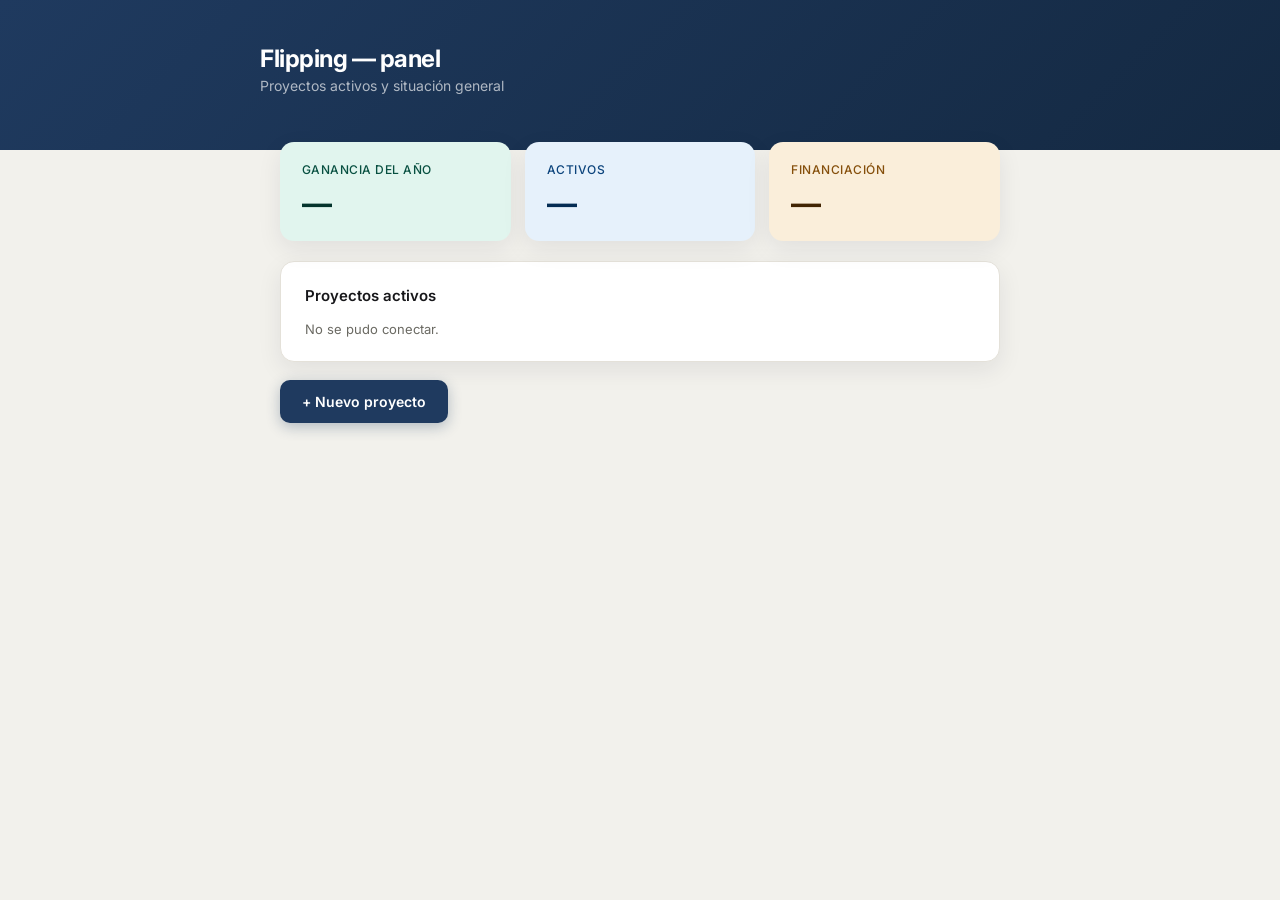
==== index.html @ bb101da8 "Add files via upload" ====
<!DOCTYPE html>
<html lang="es">
<head>
<meta charset="UTF-8">
<meta name="viewport" content="width=device-width, initial-scale=1.0">
<title>Flipping — panel</title>
<link rel="stylesheet" href="https://fonts.googleapis.com/css2?family=Inter:wght@400;500;600;700&display=swap">
<link rel="stylesheet" href="style.css">
</head>
<body>

<div class="hero">
  <div class="hero-inner">
    <h1>Flipping — panel</h1>
    <p class="sub">Proyectos activos y situación general</p>
  </div>
</div>

<div class="wrap">
  <div class="kpi-grid">
    <div class="kpi pastel-green" id="kpi-ganancia-card"><p class="label">Ganancia del año</p><p class="value" id="kpi-ganancia">—</p></div>
    <div class="kpi pastel-blue" id="kpi-activos-card" style="cursor:pointer"><p class="label">Activos</p><p class="value" id="kpi-activos">—</p></div>
    <div class="kpi pastel-amber" id="kpi-financiacion-card" style="cursor:pointer"><p class="label">Financiación</p><p class="value" id="kpi-financiacion">—</p></div>
  </div>

  <div class="card">
    <h2>Proyectos activos</h2>
    <div id="lista-proyectos"><p class="sub" style="margin:0">Cargando…</p></div>
  </div>

  <div class="card" id="card-vendidos" style="display:none">
    <h2>Proyectos vendidos</h2>
    <div id="lista-vendidos"></div>
  </div>

  <div class="actions">
    <a class="btn" href="proyecto.html">+ Nuevo proyecto</a>
  </div>
</div>

<div class="modal-overlay" id="modal-detalle">
  <div class="modal" style="max-width:420px">
    <p class="sub" id="modal-detalle-atras" style="display:none;cursor:pointer;margin:0 0 8px">← Atrás</p>
    <h3 id="modal-detalle-titulo">Detalle</h3>
    <div id="modal-detalle-lista" style="margin:14px 0"></div>
    <div id="modal-detalle-form" style="display:none"></div>
    <button type="button" class="btn secondary" id="btn-cerrar-modal" style="width:100%;justify-content:center">Cerrar</button>
  </div>
</div>

<script>
  const APPS_SCRIPT_URL = 'https://script.google.com/macros/s/AKfycbxtByIeeZt4ohelM1HOtzqVGj4dal4sgVri4-2vVRS3F1yWiEX81wh8y8cBrNBirc8x/exec';

  function fmt(n) {
    return '$' + Number(n || 0).toLocaleString('es-AR', { maximumFractionDigits: 0 });
  }

  const ETIQUETAS_CATEGORIA = { propio: 'Capital propio', inversor: 'Inversores', prestamo: 'Préstamos' };

  let ultimoDashboard = null;

  fetch(APPS_SCRIPT_URL + '?accion=dashboard')
    .then(function(r) { return r.json(); })
    .then(function(res) {
      if (!res.ok) {
        document.getElementById('lista-proyectos').innerHTML = '<p class="sub" style="margin:0">Error: ' + res.error + '</p>';
        return;
      }
      const d = res.data;
      ultimoDashboard = d;

      const kg = document.getElementById('kpi-ganancia');
      kg.textContent = fmt(d.ganancia_anio);
      document.getElementById('kpi-ganancia-card').className = 'kpi ' + (d.ganancia_anio >= 0 ? 'pastel-green' : 'pastel-red');

      document.getElementById('kpi-activos').textContent = fmt(d.activos);

      const r = d.financiamiento_resumen || { propio: 0, prestamo: 0, inversor: 0 };
      const totalFinanciacion = (r.propio || 0) + (r.prestamo || 0) + (r.inversor || 0);
      document.getElementById('kpi-financiacion').textContent = fmt(totalFinanciacion);

      const cont = document.getElementById('lista-proyectos');
      if (!d.proyectos_activos.length) {
        cont.innerHTML = '<p class="sub" style="margin:0">No hay proyectos activos todavía.</p>';
      } else {
        cont.innerHTML = '';
        d.proyectos_activos.forEach(function(p) {
          const a = document.createElement('a');
          a.className = 'proyecto-card';
          a.href = 'proyecto-editar.html?id=' + encodeURIComponent(p.id);
          a.innerHTML =
            '<div class="fila">' +
              '<div><div class="nombre">' + (p.nombre || p.id) + '</div>' +
              '<div class="meta">' + (p.pais || '') + ' · ' + (p.estado || '').replace('_',' ') + '</div></div>' +
              '<div class="fila"><div class="monto">' + fmt(p.valor_estimado) + '</div><span class="arrow">›</span></div>' +
            '</div>';
          cont.appendChild(a);
        });
      }

      const vendidos = d.proyectos_vendidos || [];
      if (vendidos.length) {
        document.getElementById('card-vendidos').style.display = 'block';
        const contV = document.getElementById('lista-vendidos');
        contV.innerHTML = '';
        vendidos.forEach(function(p) {
          const a = document.createElement('a');
          a.className = 'proyecto-card';
          a.href = 'proyecto-editar.html?id=' + encodeURIComponent(p.id);
          a.innerHTML =
            '<div class="fila">' +
              '<div><div class="nombre">' + (p.nombre || p.id) + '</div>' +
              '<div class="meta">' + (p.pais || '') + ' · vendido' + (p.fecha_venta ? ' ' + String(p.fecha_venta).split('T')[0] : '') + '</div></div>' +
              '<div class="fila"><div class="monto" style="color:' + (p.ganancia >= 0 ? 'var(--success)' : 'var(--danger)') + '">' + fmt(p.ganancia) + '</div><span class="arrow">›</span></div>' +
            '</div>';
          contV.appendChild(a);
        });
      }
    })
    .catch(function() {
      document.getElementById('lista-proyectos').innerHTML = '<p class="sub" style="margin:0">No se pudo conectar.</p>';
    });

  // --- Modal de Financiación con 3 niveles: categoría → actor → aporte/retiro ---

  function abrirModal(titulo, filasHtml, mostrarAtras, onAtras) {
    document.getElementById('modal-detalle-titulo').textContent = titulo;
    document.getElementById('modal-detalle-lista').innerHTML = filasHtml;
    document.getElementById('modal-detalle-form').style.display = 'none';
    const atras = document.getElementById('modal-detalle-atras');
    atras.style.display = mostrarAtras ? 'block' : 'none';
    atras.onclick = onAtras || null;
    document.getElementById('modal-detalle').classList.add('show');
  }

  function mostrarNivelCategorias() {
    if (!ultimoDashboard) return;
    const r = ultimoDashboard.financiamiento_resumen || { propio: 0, prestamo: 0, inversor: 0 };
    const pendientes = ultimoDashboard.recuperos_pendientes || [];
    let aviso = '';
    if (pendientes.length) {
      const porProyecto = {};
      pendientes.forEach(function(p) { porProyecto[p.proyecto] = (porProyecto[p.proyecto] || 0) + p.monto; });
      const detalle = Object.keys(porProyecto).map(function(nombre) { return nombre + ' (' + fmt(porProyecto[nombre]) + ')'; }).join(', ');
      aviso = '<div class="hist-row" style="background:var(--danger-soft);border-radius:8px;padding:10px 12px;margin-bottom:10px;border-bottom:none">' +
        '<span style="color:var(--danger);font-size:13px">⚠️ Recupero pendiente: ' + detalle + '</span></div>';
    }
    const filas = aviso + ['propio', 'inversor', 'prestamo'].map(function(cat) {
      return '<div class="hist-row categoria-fin" data-cat="' + cat + '" style="cursor:pointer"><span>' + ETIQUETAS_CATEGORIA[cat] + '</span><span>' + fmt(r[cat]) + '</span></div>';
    }).join('');
    abrirModal('Financiación', filas, false, null);
    document.querySelectorAll('.categoria-fin').forEach(function(el) {
      el.addEventListener('click', function() { mostrarNivelActores(el.dataset.cat); });
    });
  }

  function mostrarNivelActores(categoria) {
    if (!ultimoDashboard) return;
    const detalle = (ultimoDashboard.financiamiento_detalle || []).filter(function(f) { return f.tipo_fuente === categoria; });
    const porActor = {};
    detalle.forEach(function(f) { porActor[f.nombre] = (porActor[f.nombre] || 0) + f.monto; });
    const nombres = Object.keys(porActor);
    const filas = (nombres.length
      ? nombres.map(function(nombre) {
          return '<div class="hist-row actor-fin" data-actor="' + nombre.replace(/"/g, '&quot;') + '" data-cat="' + categoria + '" style="cursor:pointer"><span>' + nombre + '</span><span>' + fmt(porActor[nombre]) + '</span></div>';
        }).join('')
      : '<p class="sub" style="margin:0 0 10px">Sin financiamiento activo en esta categoría.</p>') +
      '<div class="hist-row" id="btn-sumar-actor" style="cursor:pointer;border-bottom:none"><span style="color:var(--accent);font-weight:600">+ Sumar ' + ETIQUETAS_CATEGORIA[categoria].toLowerCase() + '</span></div>';
    abrirModal(ETIQUETAS_CATEGORIA[categoria], filas, true, mostrarNivelCategorias);
    document.querySelectorAll('.actor-fin').forEach(function(el) {
      el.addEventListener('click', function() { mostrarNivelActor(el.dataset.actor, el.dataset.cat); });
    });
    document.getElementById('btn-sumar-actor').addEventListener('click', function() { mostrarFormNuevoActor(categoria); });
  }

  function mostrarFormNuevoActor(categoria) {
    abrirModal('Sumar ' + ETIQUETAS_CATEGORIA[categoria].toLowerCase(), '', true, function() { mostrarNivelActores(categoria); });
    const form = document.getElementById('modal-detalle-form');
    form.style.display = 'block';
    form.innerHTML =
      '<label for="nuevo-actor-nombre">Nombre</label>' +
      '<input type="text" id="nuevo-actor-nombre" placeholder="Nombre del socio, inversor o banco">' +
      '<label for="nuevo-actor-monto">Monto que entra al sistema</label>' +
      '<input type="number" id="nuevo-actor-monto" step="0.01" min="0">' +
      '<label for="nuevo-actor-fecha">Fecha</label>' +
      '<input type="date" id="nuevo-actor-fecha">' +
      '<label for="nuevo-actor-nota">Nota</label>' +
      '<input type="text" id="nuevo-actor-nota">' +
      '<button type="button" id="btn-guardar-nuevo-actor" style="width:100%;margin-top:16px;padding:13px;background:var(--accent);color:#fff;border:none;border-radius:9px;font-size:14px;cursor:pointer;font-weight:600">Guardar</button>' +
      '<div id="msg-nuevo-actor" style="margin-top:8px;font-size:13px"></div>';
    document.getElementById('nuevo-actor-fecha').valueAsDate = new Date();

    document.getElementById('btn-guardar-nuevo-actor').addEventListener('click', function() {
      const msg = document.getElementById('msg-nuevo-actor');
      const nombre = document.getElementById('nuevo-actor-nombre').value.trim();
      const monto = parseFloat(document.getElementById('nuevo-actor-monto').value) || 0;
      if (!nombre || !monto) { msg.textContent = 'Completá el nombre y el monto.'; msg.className = 'err'; return; }
      const fields = {
        mov_id: 'm-' + Date.now().toString(36) + Math.random().toString(36).slice(2, 6),
        actor: nombre,
        tipo_actor: categoria,
        id_proyecto: '',
        tipo_movimiento: 'aporte_externo',
        monto: monto,
        fecha: document.getElementById('nuevo-actor-fecha').value,
        nota: document.getElementById('nuevo-actor-nota').value
      };
      fetch(APPS_SCRIPT_URL, {
        method: 'POST',
        headers: { 'Content-Type': 'text/plain;charset=utf-8' },
        body: JSON.stringify({ sheet: 'Movimientos', fields: fields })
      })
        .then(function(r) { return r.json(); })
        .then(function(data) {
          if (data.ok) { window.location.reload(); }
          else { msg.textContent = 'Error: ' + data.error; msg.className = 'err'; }
        })
        .catch(function() { msg.textContent = 'No se pudo conectar.'; msg.className = 'err'; });
    });
  }

  function mostrarNivelActor(actor, categoria) {
    const info = (ultimoDashboard.actores_resumen || []).find(function(a) { return a.actor === actor; });
    const saldo = info ? info.saldo : 0;

    const filasIniciales = '<div class="hist-row"><span>Cuenta corriente</span><span style="color:' + (saldo < 0 ? 'var(--danger)' : 'var(--text-secondary)') + '">' + fmt(saldo) + '</span></div>' +
      '<p class="sub" style="margin:10px 0 0">Cargando movimientos…</p>';
    abrirModal(actor, filasIniciales, true, function() { mostrarNivelActores(categoria); });
    mostrarFormActor(actor, categoria);

    const nombrePorId = {};
    (ultimoDashboard.proyectos_activos || []).forEach(function(p) { nombrePorId[p.id] = p.nombre; });
    (ultimoDashboard.proyectos_vendidos || []).forEach(function(p) { nombrePorId[p.id] = p.nombre; });

    fetch(APPS_SCRIPT_URL + '?accion=movimientos_actor&actor=' + encodeURIComponent(actor))
      .then(function(r) { return r.json(); })
      .then(function(res) {
        const movs = res.ok ? res.movimientos : [];
        let aporteExterno = 0, retiro = 0;
        const porProyecto = {};
        movs.forEach(function(m) {
          const monto = parseFloat(m.monto) || 0;
          if (!m.id_proyecto) {
            if (m.tipo_movimiento === 'aporte_externo') aporteExterno += monto;
            else if (m.tipo_movimiento === 'retiro') retiro += monto;
          } else {
            if (!porProyecto[m.id_proyecto]) porProyecto[m.id_proyecto] = { aportado: 0, recuperado: 0 };
            if (m.tipo_movimiento === 'aporte_proyecto') porProyecto[m.id_proyecto].aportado += monto;
            else if (m.tipo_movimiento === 'devolucion_proyecto') porProyecto[m.id_proyecto].recuperado += monto;
          }
        });

        let filas = '<div class="hist-row"><span>Cuenta corriente</span><span style="color:' + (saldo < 0 ? 'var(--danger)' : 'var(--text-secondary)') + '">' + fmt(saldo) + '</span></div>';
        if (aporteExterno) filas += '<div class="hist-row" style="font-size:13px"><span>Aportes externos</span><span style="color:var(--success)">+' + fmt(aporteExterno) + '</span></div>';
        if (retiro) filas += '<div class="hist-row" style="font-size:13px"><span>Retiros</span><span style="color:var(--danger)">−' + fmt(retiro) + '</span></div>';

        const ids = Object.keys(porProyecto);
        if (ids.length) {
          filas += '<p class="sub" style="margin:10px 0 4px">Por proyecto</p>';
          filas += '<div class="hist-row" style="font-size:11px;color:var(--text-secondary);text-transform:uppercase;letter-spacing:0.03em"><span>Proyecto</span><span style="display:flex;gap:14px"><span style="width:66px;text-align:right">Aportado</span><span style="width:66px;text-align:right">Recuperado</span></span></div>';
          filas += ids.map(function(id) {
            const d = porProyecto[id];
            const nombre = nombrePorId[id] || id;
            return '<div class="hist-row" style="font-size:13px"><span>' + nombre + '</span><span style="display:flex;gap:14px"><span style="width:66px;text-align:right">' + fmt(d.aportado) + '</span><span style="width:66px;text-align:right;color:var(--success)">' + fmt(d.recuperado) + '</span></span></div>';
          }).join('');
        }
        if (!aporteExterno && !retiro && !ids.length) {
          filas += '<p class="sub" style="margin:10px 0 0">Sin movimientos todavía.</p>';
        }
        document.getElementById('modal-detalle-lista').innerHTML = filas;
      })
      .catch(function() {
        document.getElementById('modal-detalle-lista').innerHTML += '<p class="sub" style="margin:10px 0 0">No se pudo cargar el historial.</p>';
      });
  }

  function mostrarFormActor(actor, categoria) {
    const info = (ultimoDashboard.actores_resumen || []).find(function(a) { return a.actor === actor; });
    const saldo = info ? info.saldo : 0;
    const form = document.getElementById('modal-detalle-form');
    form.style.display = 'block';
    let formHtml =
      '<button type="button" id="btn-mostrar-form-movimiento" class="btn" style="width:100%;margin-top:16px;justify-content:center">Registrar aporte o retiro</button>' +
      '<div id="campos-movimiento" style="display:none">' +
        '<label for="mov-tipo" style="margin-top:16px">Tipo</label>' +
        '<select id="mov-tipo">' +
          '<option value="aporte_externo">Aporte externo (entra plata)</option>' +
          '<option value="retiro">Retiro (sale plata del sistema)</option>' +
        '</select>' +
        '<label for="mov-monto">Monto</label>' +
        '<input type="number" id="mov-monto" step="0.01" min="0">' +
        '<label for="mov-fecha">Fecha</label>' +
        '<input type="date" id="mov-fecha">' +
        '<label for="mov-nota">Nota</label>' +
        '<input type="text" id="mov-nota">' +
        '<button type="button" id="btn-guardar-movimiento" style="width:100%;margin-top:16px;padding:13px;background:var(--accent);color:#fff;border:none;border-radius:9px;font-size:14px;cursor:pointer;font-weight:600">Guardar</button>' +
        '<div id="msg-movimiento" style="margin-top:8px;font-size:13px"></div>' +
      '</div>';
    if (Math.abs(saldo) < 0.01) {
      formHtml += '<button type="button" id="btn-eliminar-actor" class="btn danger" style="width:100%;margin-top:20px;justify-content:center">− Eliminar ' + actor + '</button>';
    }
    form.innerHTML = formHtml;
    document.getElementById('mov-fecha').valueAsDate = new Date();

    document.getElementById('btn-mostrar-form-movimiento').addEventListener('click', function() {
      document.getElementById('campos-movimiento').style.display = 'block';
      this.style.display = 'none';
    });

    document.getElementById('btn-guardar-movimiento').addEventListener('click', function() {
      const msg = document.getElementById('msg-movimiento');
      const monto = parseFloat(document.getElementById('mov-monto').value) || 0;
      if (!monto) { msg.textContent = 'Completá el monto.'; msg.className = 'err'; return; }
      const fields = {
        mov_id: 'm-' + Date.now().toString(36) + Math.random().toString(36).slice(2, 6),
        actor: actor,
        tipo_actor: categoria,
        id_proyecto: '',
        tipo_movimiento: document.getElementById('mov-tipo').value,
        monto: monto,
        fecha: document.getElementById('mov-fecha').value,
        nota: document.getElementById('mov-nota').value
      };
      fetch(APPS_SCRIPT_URL, {
        method: 'POST',
        headers: { 'Content-Type': 'text/plain;charset=utf-8' },
        body: JSON.stringify({ sheet: 'Movimientos', fields: fields })
      })
        .then(function(r) { return r.json(); })
        .then(function(data) {
          if (data.ok) { window.location.reload(); }
          else { msg.textContent = 'Error: ' + data.error; msg.className = 'err'; }
        })
        .catch(function() { msg.textContent = 'No se pudo conectar.'; msg.className = 'err'; });
    });

    const btnEliminar = document.getElementById('btn-eliminar-actor');
    if (btnEliminar) {
      btnEliminar.addEventListener('click', function() {
        if (!confirm('¿Eliminar a ' + actor + '? Se van a borrar todos sus movimientos. No se puede deshacer.')) return;
        fetch(APPS_SCRIPT_URL, {
          method: 'POST',
          headers: { 'Content-Type': 'text/plain;charset=utf-8' },
          body: JSON.stringify({ modo: 'eliminar_actor', actor: actor })
        })
          .then(function(r) { return r.json(); })
          .then(function(data) {
            if (data.ok) { window.location.reload(); }
            else { alert('Error: ' + data.error); }
          })
          .catch(function() { alert('No se pudo conectar.'); });
      });
    }
  }

  document.getElementById('kpi-financiacion-card').addEventListener('click', mostrarNivelCategorias);

  document.getElementById('kpi-activos-card').addEventListener('click', function() {
    if (!ultimoDashboard) return;
    const filas = ultimoDashboard.proyectos_activos
      .filter(function(p) { return p.valor_estimado > 0; })
      .map(function(p) { return '<div class="hist-row"><span>' + (p.nombre || p.id) + '</span><span>' + fmt(p.valor_estimado) + '</span></div>'; })
      .join('') || '<p class="sub" style="margin:0">Sin datos todavía.</p>';
    abrirModal('Activos por proyecto (valor de venta estimado)', filas, false, null);
  });

  document.getElementById('btn-cerrar-modal').addEventListener('click', function() {
    document.getElementById('modal-detalle').classList.remove('show');
  });
  document.getElementById('modal-detalle').addEventListener('click', function(e) {
    if (e.target === this) this.classList.remove('show');
  });
</script>
</body>
</html>
---- style.css ----
:root {
  --bg: #f2f1ec;
  --surface: #ffffff;
  --border: #e4e1d9;
  --text: #17171a;
  --text-secondary: #6b6a63;
  --text-muted: #a09e95;
  --accent: #1f3a5f;
  --accent-2: #0f766e;
  --accent-soft: #e9eef4;
  --success: #15803d;
  --danger: #b3261e;
  --danger-soft: #fbeae9;
  --radius: 14px;
}
* { box-sizing: border-box; }
body {
  font-family: 'Inter', -apple-system, BlinkMacSystemFont, "Segoe UI", Helvetica, Arial, sans-serif;
  margin: 0;
  background: var(--bg);
  color: var(--text);
  -webkit-font-smoothing: antialiased;
}
.wrap { max-width: 760px; margin: 0 auto; padding: 0 20px 90px; }

.hero {
  background: linear-gradient(135deg, #1f3a5f 0%, #142942 100%);
  color: #fff;
  padding: 44px 20px 56px;
  margin-bottom: -32px;
}
.hero-inner { max-width: 760px; margin: 0 auto; }
.hero h1 { font-size: 24px; font-weight: 700; margin: 0 0 4px; letter-spacing: -0.02em; }
.hero p.sub { font-size: 14px; color: rgba(255,255,255,0.65); margin: 0; }
.hero a.back { color: rgba(255,255,255,0.75); font-size: 13px; text-decoration: none; }

p.sub { font-size: 13px; color: var(--text-secondary); margin: 0 0 28px; }

.card {
  background: var(--surface);
  border: 1px solid var(--border);
  border-radius: var(--radius);
  padding: 24px;
  box-shadow: 0 8px 24px rgba(20,30,45,0.08);
  margin-bottom: 18px;
}
.card h2 { font-size: 15px; font-weight: 600; margin: 0 0 16px; }

.kpi-grid { display: grid; grid-template-columns: repeat(auto-fit,minmax(180px,1fr)); gap: 14px; margin: 24px 0 20px; position: relative; z-index: 1; }
.kpi {
  border-radius: var(--radius);
  padding: 20px 22px;
  box-shadow: 0 8px 24px rgba(20,30,45,0.08);
}
.kpi.pastel-green { background: #E1F5EE; }
.kpi.pastel-green .label { color: #085041; }
.kpi.pastel-green .value { color: #04342C; }
.kpi.pastel-red { background: #FAECE7; }
.kpi.pastel-red .label { color: #712B13; }
.kpi.pastel-red .value { color: #4A1B0C; }
.kpi.pastel-blue { background: #E6F1FB; }
.kpi.pastel-blue .label { color: #0C447C; }
.kpi.pastel-blue .value { color: #042C53; }
.kpi.pastel-amber { background: #FAEEDA; }
.kpi.pastel-amber .label { color: #854F0B; }
.kpi.pastel-amber .value { color: #412402; }
.kpi .label { font-size: 12px; margin: 0 0 8px; text-transform: uppercase; letter-spacing: 0.04em; font-weight: 500; }
.kpi .value { font-size: 30px; font-weight: 700; margin: 0; font-variant-numeric: tabular-nums; letter-spacing: -0.01em; }

.proyecto-card {
  display: block;
  width: 100%;
  text-align: left;
  background: var(--surface);
  border: 1px solid var(--border);
  border-radius: var(--radius);
  padding: 18px 20px;
  margin-bottom: 12px;
  text-decoration: none;
  color: inherit;
  cursor: pointer;
  box-shadow: 0 2px 8px rgba(20,30,45,0.05);
  transition: box-shadow 0.15s, transform 0.15s, background 0.15s;
  position: relative;
  overflow: hidden;
}
.proyecto-card:hover { box-shadow: 0 10px 28px rgba(20,30,45,0.13); transform: translateY(-1px); background: #F7FAFD; }
.proyecto-card:active { transform: translateY(0); box-shadow: 0 2px 8px rgba(20,30,45,0.08); }
.proyecto-card::before {
  content: ""; position: absolute; left: 0; top: 0; bottom: 0; width: 4px; background: #85B7EB;
}
.proyecto-card .fila { display: flex; justify-content: space-between; align-items: center; }
.proyecto-card .nombre { font-size: 15px; font-weight: 600; }
.proyecto-card .meta { font-size: 12px; color: var(--text-secondary); margin-top: 3px; text-transform: capitalize; }
.proyecto-card .monto { font-size: 16px; font-variant-numeric: tabular-nums; font-weight: 600; color: var(--accent); }
.proyecto-card .arrow { color: var(--text-muted); font-size: 18px; margin-left: 10px; }

.actions { display: flex; gap: 10px; margin-top: 4px; flex-wrap: wrap; }
.btn {
  display: inline-flex; align-items: center; padding: 13px 22px;
  background: var(--accent); color: #fff; border: none; border-radius: 10px;
  font-size: 14px; font-weight: 600; text-decoration: none; cursor: pointer;
  box-shadow: 0 4px 14px rgba(31,58,95,0.3);
}
.btn.secondary { background: var(--surface); color: var(--text); border: 1px solid var(--border); box-shadow: none; }
.btn.danger { background: var(--danger); box-shadow: 0 4px 14px rgba(179,38,30,0.3); }
.btn.ghost { background: none; color: var(--text-secondary); box-shadow: none; padding: 10px 4px; }

label { display: block; font-size: 13px; color: var(--text-secondary); margin: 18px 0 6px; font-weight: 500; }
input, select, textarea {
  width: 100%; font-size: 15px; padding: 12px 14px; border: 1.5px solid var(--border);
  border-radius: 9px; background: var(--surface); font-family: inherit; color: var(--text);
}
input:focus, select:focus, textarea:focus { outline: none; border-color: var(--accent); }
textarea { resize: vertical; min-height: 60px; }

.tabs { display: flex; gap: 22px; border-bottom: 2px solid var(--border); margin-bottom: 22px; }
.tab { font-size: 14px; color: var(--text-secondary); padding-bottom: 12px; cursor: pointer; border-bottom: 3px solid transparent; font-weight: 500; }
.tab.active { color: var(--accent); font-weight: 700; border-bottom: 3px solid var(--accent); }
.section { display: none; }
.section.active { display: block; }

.socio-row { display: flex; gap: 8px; align-items: center; margin-bottom: 8px; }
.socio-row input[type=text] { flex: 2; }
.socio-row input[type=number] { flex: 1; }
.socio-row .rm { background: none; border: none; color: var(--text-muted); cursor: pointer; font-size: 20px; line-height: 1; padding: 0 6px; }
.add-socio { background: none; border: none; color: var(--accent); font-size: 13px; cursor: pointer; padding: 6px 0; font-weight: 600; }
.pct-total { font-size: 12px; color: var(--text-secondary); margin: 4px 0 0; font-weight: 500; }
.pct-total.err { color: var(--danger); }

.hist-row { display: flex; justify-content: space-between; padding: 10px 0; border-bottom: 1px solid var(--border); font-size: 13px; }
.hist-row:last-child { border-bottom: none; }
.hist-row .tag { display: inline-block; font-size: 11px; padding: 2px 8px; border-radius: 20px; background: var(--accent-soft); color: var(--accent); font-weight: 600; text-transform: uppercase; margin-right: 8px; }

button[type=submit] { width: 100%; margin-top: 28px; padding: 14px; background: var(--accent); color: #fff; border: none; border-radius: 10px; font-size: 15px; cursor: pointer; font-weight: 600; box-shadow: 0 4px 14px rgba(31,58,95,0.3); }
button[type=submit]:disabled { background: #c7c5bf; box-shadow: none; cursor: default; }
#msg { margin-top: 14px; font-size: 13px; text-align: center; font-weight: 500; }
#msg.ok { color: var(--success); }
#msg.err { color: var(--danger); }

.modal-overlay {
  display: none; position: fixed; inset: 0; background: rgba(15,20,30,0.55);
  align-items: center; justify-content: center; z-index: 50; padding: 20px;
}
.modal-overlay.show { display: flex; }
.modal {
  background: #fff; border-radius: var(--radius); padding: 26px; max-width: 380px; width: 100%;
  box-shadow: 0 20px 50px rgba(0,0,0,0.3);
}
.modal .warn-icon {
  width: 40px; height: 40px; border-radius: 50%; background: var(--danger-soft); color: var(--danger);
  display: flex; align-items: center; justify-content: center; font-size: 20px; font-weight: 700; margin-bottom: 14px;
}
.modal h3 { font-size: 16px; margin: 0 0 8px; }
.modal p { font-size: 13px; color: var(--text-secondary); margin: 0 0 20px; line-height: 1.5; }
.modal .modal-actions { display: flex; gap: 10px; }
.modal .modal-actions .btn { flex: 1; justify-content: center; }
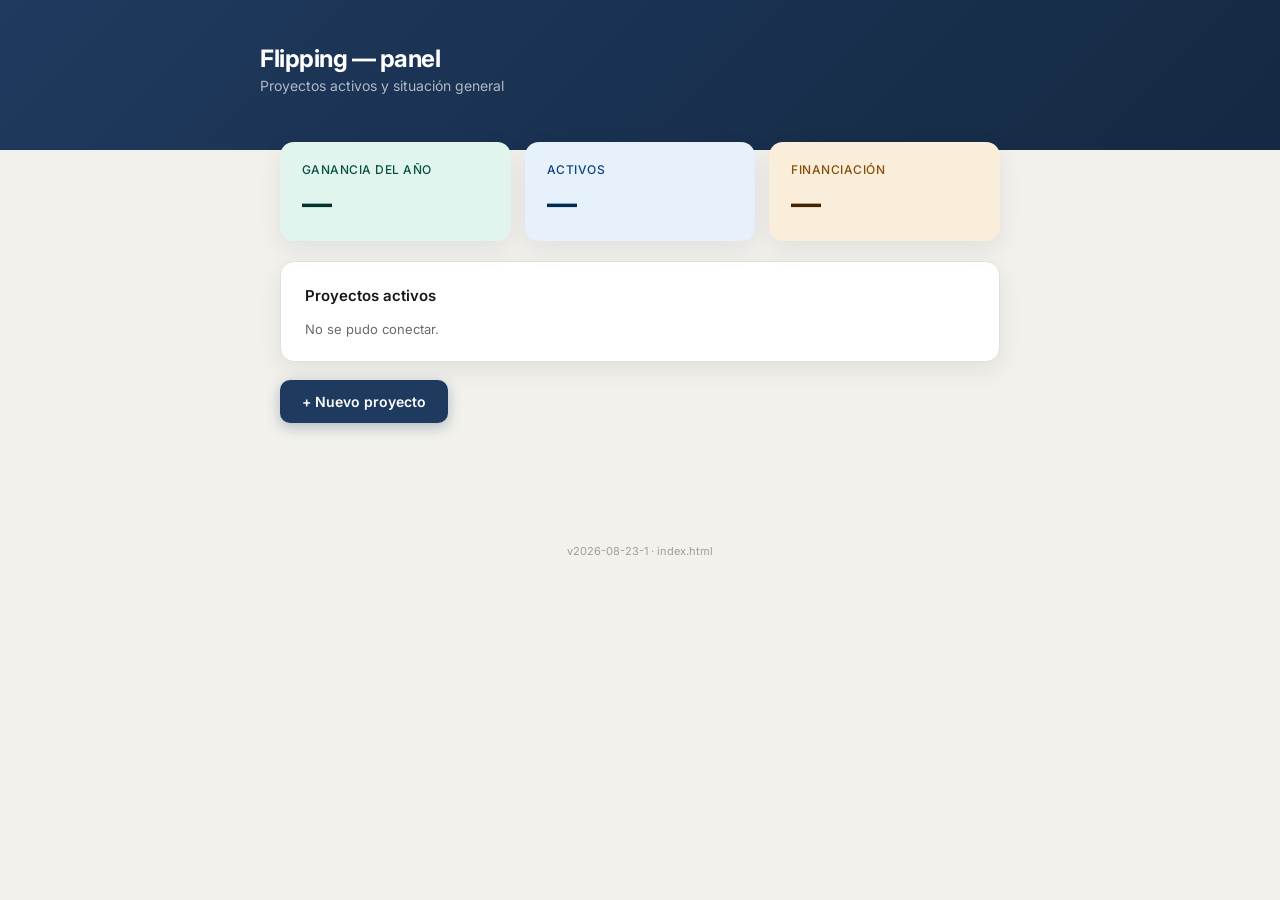
==== commit 64206488: "Add files via upload" ====
--- a/index.html
+++ b/index.html
@@ -49,7 +49,34 @@
 </div>
 
 <script>
-  const APPS_SCRIPT_URL = 'https://script.google.com/macros/s/AKfycbxtByIeeZt4ohelM1HOtzqVGj4dal4sgVri4-2vVRS3F1yWiEX81wh8y8cBrNBirc8x/exec';
+  // --- Conexión a Supabase (reemplaza Apps Script) ---
+  const SUPABASE_URL = 'https://gdmgwbutazkrmzecncar.supabase.co/rest/v1';
+  const SUPABASE_KEY = 'sb_publishable_F9Om9ujffEDhsnfs7LmPWg_O1OticCa';
+
+  function sbHeaders(extra) {
+    return Object.assign({
+      'apikey': SUPABASE_KEY,
+      'Authorization': 'Bearer ' + SUPABASE_KEY,
+      'Content-Type': 'application/json'
+    }, extra || {});
+  }
+  function sbGet(table, query) {
+    return fetch(SUPABASE_URL + '/' + table + (query ? '?' + query : ''), { headers: sbHeaders() })
+      .then(function(r) { return r.json(); });
+  }
+  function sbInsert(table, fields) {
+    return fetch(SUPABASE_URL + '/' + table, {
+      method: 'POST',
+      headers: sbHeaders({ Prefer: 'return=minimal' }),
+      body: JSON.stringify(fields)
+    }).then(function(r) { return { ok: r.ok }; });
+  }
+  function sbDelete(table, query) {
+    return fetch(SUPABASE_URL + '/' + table + '?' + query, {
+      method: 'DELETE',
+      headers: sbHeaders({ Prefer: 'return=minimal' })
+    }).then(function(r) { return { ok: r.ok }; });
+  }
 
   function fmt(n) {
     return '$' + Number(n || 0).toLocaleString('es-AR', { maximumFractionDigits: 0 });
@@ -59,67 +86,197 @@
 
   let ultimoDashboard = null;
 
-  fetch(APPS_SCRIPT_URL + '?accion=dashboard')
-    .then(function(r) { return r.json(); })
-    .then(function(res) {
-      if (!res.ok) {
-        document.getElementById('lista-proyectos').innerHTML = '<p class="sub" style="margin:0">Error: ' + res.error + '</p>';
-        return;
+  // --- Réplica en el navegador de lo que antes calculaba Apps Script (getDashboardData) ---
+  function computeDashboard(proyectosData, ejecucionData, movimientosData, cierreData) {
+    const cierreByProyecto = {};
+    cierreData.forEach(function(c) { cierreByProyecto[c.id_proyecto] = c; });
+
+    const vendidoPorId = {};
+    proyectosData.forEach(function(p) { vendidoPorId[p.id_proyecto] = p.estado === 'vendido'; });
+
+    const ejecutadoByProyecto = {};
+    ejecucionData.forEach(function(e) {
+      if (e.rubro === 'compra' || e.rubro === 'remodelacion') {
+        ejecutadoByProyecto[e.id_proyecto] = (ejecutadoByProyecto[e.id_proyecto] || 0) + (parseFloat(e.monto) || 0);
       }
-      const d = res.data;
-      ultimoDashboard = d;
-
-      const kg = document.getElementById('kpi-ganancia');
-      kg.textContent = fmt(d.ganancia_anio);
-      document.getElementById('kpi-ganancia-card').className = 'kpi ' + (d.ganancia_anio >= 0 ? 'pastel-green' : 'pastel-red');
-
-      document.getElementById('kpi-activos').textContent = fmt(d.activos);
-
-      const r = d.financiamiento_resumen || { propio: 0, prestamo: 0, inversor: 0 };
-      const totalFinanciacion = (r.propio || 0) + (r.prestamo || 0) + (r.inversor || 0);
-      document.getElementById('kpi-financiacion').textContent = fmt(totalFinanciacion);
-
-      const cont = document.getElementById('lista-proyectos');
-      if (!d.proyectos_activos.length) {
-        cont.innerHTML = '<p class="sub" style="margin:0">No hay proyectos activos todavía.</p>';
+    });
+
+    const valorEstimadoByProyecto = {};
+    proyectosData.forEach(function(p) { valorEstimadoByProyecto[p.id_proyecto] = parseFloat(p.precio_venta_estimado) || 0; });
+
+    const nombrePorId = {};
+    proyectosData.forEach(function(p) { nombrePorId[p.id_proyecto] = p.nombre_direccion; });
+
+    const saldoPorActor = {};
+    const tipoActorPorActor = {};
+    const netoPorProyectoActor = {};
+    const netoPorProyectoActorTodos = {};
+
+    movimientosData.forEach(function(m) {
+      const monto = parseFloat(m.monto) || 0;
+      const signo = (m.tipo_movimiento === 'aporte_externo' || m.tipo_movimiento === 'devolucion_proyecto') ? 1
+        : (m.tipo_movimiento === 'aporte_proyecto' || m.tipo_movimiento === 'retiro') ? -1 : 0;
+      saldoPorActor[m.actor] = (saldoPorActor[m.actor] || 0) + signo * monto;
+      if (m.tipo_actor) tipoActorPorActor[m.actor] = m.tipo_actor;
+
+      if (m.id_proyecto) {
+        const key = m.id_proyecto + '|' + m.actor + '|' + m.tipo_actor;
+        const signoProyecto = m.tipo_movimiento === 'aporte_proyecto' ? 1 : (m.tipo_movimiento === 'devolucion_proyecto' ? -1 : 0);
+        netoPorProyectoActorTodos[key] = (netoPorProyectoActorTodos[key] || 0) + signoProyecto * monto;
+        if (!vendidoPorId[m.id_proyecto]) {
+          netoPorProyectoActor[key] = (netoPorProyectoActor[key] || 0) + signoProyecto * monto;
+        }
+      }
+    });
+
+    const recuperosPendientes = [];
+    Object.keys(netoPorProyectoActorTodos).forEach(function(key) {
+      const neto = netoPorProyectoActorTodos[key];
+      if (neto < 0.01) return;
+      const partes = key.split('|');
+      const idProyecto = partes[0];
+      if (!vendidoPorId[idProyecto]) return;
+      recuperosPendientes.push({ id_proyecto: idProyecto, proyecto: nombrePorId[idProyecto] || idProyecto, actor: partes[1], tipo_actor: partes[2], monto: neto });
+    });
+
+    const financiadoByProyecto = {};
+    const prestamoByProyecto = {};
+    const pasivosDetalle = [];
+    Object.keys(netoPorProyectoActor).forEach(function(key) {
+      const neto = netoPorProyectoActor[key];
+      if (Math.abs(neto) < 0.01) return;
+      const partes = key.split('|');
+      const idProyecto = partes[0], actor = partes[1], tipoActor = partes[2];
+      financiadoByProyecto[idProyecto] = (financiadoByProyecto[idProyecto] || 0) + neto;
+      if (tipoActor === 'prestamo') {
+        prestamoByProyecto[idProyecto] = (prestamoByProyecto[idProyecto] || 0) + neto;
+        pasivosDetalle.push({ proyecto: nombrePorId[idProyecto] || idProyecto, nombre: actor, monto: neto, tasa_anual: '' });
+      }
+    });
+
+    const actoresResumenTmp = Object.keys(saldoPorActor)
+      .filter(function(a) { return a; })
+      .map(function(a) { return { actor: a, saldo: saldoPorActor[a], tipo_actor: tipoActorPorActor[a] || 'propio' }; });
+    const financiamientoResumen = { propio: 0, prestamo: 0, inversor: 0 };
+    const financiamientoDetalle = [];
+    actoresResumenTmp.forEach(function(a) {
+      if (financiamientoResumen[a.tipo_actor] !== undefined) financiamientoResumen[a.tipo_actor] += a.saldo;
+      financiamientoDetalle.push({ tipo_fuente: a.tipo_actor, nombre: a.actor, monto: a.saldo });
+    });
+
+    const anioActual = new Date().getFullYear();
+    let gananciaAnio = 0, activos = 0, pasivos = 0;
+    const proyectosActivos = [];
+    const proyectosVendidos = [];
+
+    proyectosData.forEach(function(p) {
+      const ejecutado = ejecutadoByProyecto[p.id_proyecto] || 0;
+      const financiado = financiadoByProyecto[p.id_proyecto] || 0;
+      const esVendido = p.estado === 'vendido';
+      const cierre = cierreByProyecto[p.id_proyecto];
+
+      if (esVendido) {
+        const precioVenta = cierre ? (parseFloat(cierre.precio_venta) || 0) : 0;
+        const gastosCierre = cierre ? (parseFloat(cierre.gastos_cierre_venta) || 0) : 0;
+        const ganancia = precioVenta - ejecutado - gastosCierre;
+        if (cierre && cierre.fecha_venta) {
+          const anioVenta = new Date(cierre.fecha_venta).getFullYear();
+          if (anioVenta === anioActual) gananciaAnio += ganancia;
+        }
+        proyectosVendidos.push({ id: p.id_proyecto, nombre: p.nombre_direccion, pais: p.pais, fecha_venta: cierre ? cierre.fecha_venta : '', precio_venta: precioVenta, ejecutado: ejecutado, ganancia: ganancia });
       } else {
-        cont.innerHTML = '';
-        d.proyectos_activos.forEach(function(p) {
-          const a = document.createElement('a');
-          a.className = 'proyecto-card';
-          a.href = 'proyecto-editar.html?id=' + encodeURIComponent(p.id);
-          a.innerHTML =
-            '<div class="fila">' +
-              '<div><div class="nombre">' + (p.nombre || p.id) + '</div>' +
-              '<div class="meta">' + (p.pais || '') + ' · ' + (p.estado || '').replace('_',' ') + '</div></div>' +
-              '<div class="fila"><div class="monto">' + fmt(p.valor_estimado) + '</div><span class="arrow">›</span></div>' +
-            '</div>';
-          cont.appendChild(a);
-        });
+        const valorEstimado = valorEstimadoByProyecto[p.id_proyecto] || 0;
+        activos += valorEstimado;
+        pasivos += (prestamoByProyecto[p.id_proyecto] || 0);
+        proyectosActivos.push({ id: p.id_proyecto, nombre: p.nombre_direccion, pais: p.pais, estado: p.estado, fecha_compra: p.fecha_compra, ejecutado: ejecutado, financiado: financiado, valor_estimado: valorEstimado });
       }
-
-      const vendidos = d.proyectos_vendidos || [];
-      if (vendidos.length) {
-        document.getElementById('card-vendidos').style.display = 'block';
-        const contV = document.getElementById('lista-vendidos');
-        contV.innerHTML = '';
-        vendidos.forEach(function(p) {
-          const a = document.createElement('a');
-          a.className = 'proyecto-card';
-          a.href = 'proyecto-editar.html?id=' + encodeURIComponent(p.id);
-          a.innerHTML =
-            '<div class="fila">' +
-              '<div><div class="nombre">' + (p.nombre || p.id) + '</div>' +
-              '<div class="meta">' + (p.pais || '') + ' · vendido' + (p.fecha_venta ? ' ' + String(p.fecha_venta).split('T')[0] : '') + '</div></div>' +
-              '<div class="fila"><div class="monto" style="color:' + (p.ganancia >= 0 ? 'var(--success)' : 'var(--danger)') + '">' + fmt(p.ganancia) + '</div><span class="arrow">›</span></div>' +
-            '</div>';
-          contV.appendChild(a);
-        });
-      }
-    })
-    .catch(function() {
+    });
+
+    const actoresResumen = Object.keys(saldoPorActor)
+      .filter(function(a) { return a; })
+      .map(function(a) { return { actor: a, saldo: saldoPorActor[a], tipo_actor: tipoActorPorActor[a] || 'propio' }; })
+      .sort(function(a, b) { return a.actor.localeCompare(b.actor); });
+
+    return {
+      proyectos_activos: proyectosActivos,
+      proyectos_vendidos: proyectosVendidos,
+      ganancia_anio: gananciaAnio,
+      activos: activos,
+      pasivos: pasivos,
+      pasivos_detalle: pasivosDetalle,
+      financiamiento_resumen: financiamientoResumen,
+      financiamiento_detalle: financiamientoDetalle,
+      actores_resumen: actoresResumen,
+      recuperos_pendientes: recuperosPendientes
+    };
+  }
+
+  function renderDashboard(d) {
+    ultimoDashboard = d;
+
+    const kg = document.getElementById('kpi-ganancia');
+    kg.textContent = fmt(d.ganancia_anio);
+    document.getElementById('kpi-ganancia-card').className = 'kpi ' + (d.ganancia_anio >= 0 ? 'pastel-green' : 'pastel-red');
+
+    document.getElementById('kpi-activos').textContent = fmt(d.activos);
+
+    const r = d.financiamiento_resumen || { propio: 0, prestamo: 0, inversor: 0 };
+    const totalFinanciacion = (r.propio || 0) + (r.prestamo || 0) + (r.inversor || 0);
+    document.getElementById('kpi-financiacion').textContent = fmt(totalFinanciacion);
+
+    const cont = document.getElementById('lista-proyectos');
+    if (!d.proyectos_activos.length) {
+      cont.innerHTML = '<p class="sub" style="margin:0">No hay proyectos activos todavía.</p>';
+    } else {
+      cont.innerHTML = '';
+      d.proyectos_activos.forEach(function(p) {
+        const a = document.createElement('a');
+        a.className = 'proyecto-card';
+        a.href = 'proyecto-editar.html?id=' + encodeURIComponent(p.id);
+        a.innerHTML =
+          '<div class="fila">' +
+            '<div><div class="nombre">' + (p.nombre || p.id) + '</div>' +
+            '<div class="meta">' + (p.pais || '') + ' · ' + (p.estado || '').replace('_',' ') + '</div></div>' +
+            '<div class="fila"><div class="monto">' + fmt(p.valor_estimado) + '</div><span class="arrow">›</span></div>' +
+          '</div>';
+        cont.appendChild(a);
+      });
+    }
+
+    const vendidos = d.proyectos_vendidos || [];
+    if (vendidos.length) {
+      document.getElementById('card-vendidos').style.display = 'block';
+      const contV = document.getElementById('lista-vendidos');
+      contV.innerHTML = '';
+      vendidos.forEach(function(p) {
+        const a = document.createElement('a');
+        a.className = 'proyecto-card';
+        a.href = 'proyecto-editar.html?id=' + encodeURIComponent(p.id);
+        a.innerHTML =
+          '<div class="fila">' +
+            '<div><div class="nombre">' + (p.nombre || p.id) + '</div>' +
+            '<div class="meta">' + (p.pais || '') + ' · vendido' + (p.fecha_venta ? ' ' + String(p.fecha_venta).split('T')[0] : '') + '</div></div>' +
+            '<div class="fila"><div class="monto" style="color:' + (p.ganancia >= 0 ? 'var(--success)' : 'var(--danger)') + '">' + fmt(p.ganancia) + '</div><span class="arrow">›</span></div>' +
+          '</div>';
+        contV.appendChild(a);
+      });
+    }
+  }
+
+  function cargarTodo() {
+    Promise.all([
+      sbGet('proyectos', 'select=*'),
+      sbGet('ejecucion', 'select=*'),
+      sbGet('movimientos', 'select=*'),
+      sbGet('cierre_venta', 'select=*')
+    ]).then(function(res) {
+      const d = computeDashboard(res[0] || [], res[1] || [], res[2] || [], res[3] || []);
+      renderDashboard(d);
+    }).catch(function() {
       document.getElementById('lista-proyectos').innerHTML = '<p class="sub" style="margin:0">No se pudo conectar.</p>';
     });
+  }
+  cargarTodo();
 
   // --- Modal de Financiación con 3 niveles: categoría → actor → aporte/retiro ---
 
@@ -199,23 +356,16 @@
         mov_id: 'm-' + Date.now().toString(36) + Math.random().toString(36).slice(2, 6),
         actor: nombre,
         tipo_actor: categoria,
-        id_proyecto: '',
+        id_proyecto: null,
         tipo_movimiento: 'aporte_externo',
         monto: monto,
         fecha: document.getElementById('nuevo-actor-fecha').value,
         nota: document.getElementById('nuevo-actor-nota').value
       };
-      fetch(APPS_SCRIPT_URL, {
-        method: 'POST',
-        headers: { 'Content-Type': 'text/plain;charset=utf-8' },
-        body: JSON.stringify({ sheet: 'Movimientos', fields: fields })
-      })
-        .then(function(r) { return r.json(); })
-        .then(function(data) {
-          if (data.ok) { window.location.reload(); }
-          else { msg.textContent = 'Error: ' + data.error; msg.className = 'err'; }
-        })
-        .catch(function() { msg.textContent = 'No se pudo conectar.'; msg.className = 'err'; });
+      sbInsert('movimientos', fields).then(function(data) {
+        if (data.ok) { window.location.reload(); }
+        else { msg.textContent = 'Error al guardar.'; msg.className = 'err'; }
+      }).catch(function() { msg.textContent = 'No se pudo conectar.'; msg.className = 'err'; });
     });
   }
 
@@ -232,10 +382,9 @@
     (ultimoDashboard.proyectos_activos || []).forEach(function(p) { nombrePorId[p.id] = p.nombre; });
     (ultimoDashboard.proyectos_vendidos || []).forEach(function(p) { nombrePorId[p.id] = p.nombre; });
 
-    fetch(APPS_SCRIPT_URL + '?accion=movimientos_actor&actor=' + encodeURIComponent(actor))
-      .then(function(r) { return r.json(); })
-      .then(function(res) {
-        const movs = res.ok ? res.movimientos : [];
+    sbGet('movimientos', 'select=*&actor=eq.' + encodeURIComponent(actor))
+      .then(function(movs) {
+        movs = movs || [];
         let aporteExterno = 0, retiro = 0;
         const porProyecto = {};
         movs.forEach(function(m) {
@@ -315,40 +464,26 @@
         mov_id: 'm-' + Date.now().toString(36) + Math.random().toString(36).slice(2, 6),
         actor: actor,
         tipo_actor: categoria,
-        id_proyecto: '',
+        id_proyecto: null,
         tipo_movimiento: document.getElementById('mov-tipo').value,
         monto: monto,
         fecha: document.getElementById('mov-fecha').value,
         nota: document.getElementById('mov-nota').value
       };
-      fetch(APPS_SCRIPT_URL, {
-        method: 'POST',
-        headers: { 'Content-Type': 'text/plain;charset=utf-8' },
-        body: JSON.stringify({ sheet: 'Movimientos', fields: fields })
-      })
-        .then(function(r) { return r.json(); })
-        .then(function(data) {
-          if (data.ok) { window.location.reload(); }
-          else { msg.textContent = 'Error: ' + data.error; msg.className = 'err'; }
-        })
-        .catch(function() { msg.textContent = 'No se pudo conectar.'; msg.className = 'err'; });
+      sbInsert('movimientos', fields).then(function(data) {
+        if (data.ok) { window.location.reload(); }
+        else { msg.textContent = 'Error al guardar.'; msg.className = 'err'; }
+      }).catch(function() { msg.textContent = 'No se pudo conectar.'; msg.className = 'err'; });
     });
 
     const btnEliminar = document.getElementById('btn-eliminar-actor');
     if (btnEliminar) {
       btnEliminar.addEventListener('click', function() {
         if (!confirm('¿Eliminar a ' + actor + '? Se van a borrar todos sus movimientos. No se puede deshacer.')) return;
-        fetch(APPS_SCRIPT_URL, {
-          method: 'POST',
-          headers: { 'Content-Type': 'text/plain;charset=utf-8' },
-          body: JSON.stringify({ modo: 'eliminar_actor', actor: actor })
-        })
-          .then(function(r) { return r.json(); })
-          .then(function(data) {
-            if (data.ok) { window.location.reload(); }
-            else { alert('Error: ' + data.error); }
-          })
-          .catch(function() { alert('No se pudo conectar.'); });
+        sbDelete('movimientos', 'actor=eq.' + encodeURIComponent(actor)).then(function(data) {
+          if (data.ok) { window.location.reload(); }
+          else { alert('Error al eliminar.'); }
+        }).catch(function() { alert('No se pudo conectar.'); });
       });
     }
   }
@@ -371,5 +506,6 @@
     if (e.target === this) this.classList.remove('show');
   });
 </script>
+<p style="text-align:center;color:var(--text-muted, #9aa4b2);font-size:11px;padding:20px 0 30px">v2026-08-23-1 · index.html</p>
 </body>
 </html>
--- a/style.css
+++ b/style.css
@@ -108,7 +108,7 @@
 
 label { display: block; font-size: 13px; color: var(--text-secondary); margin: 18px 0 6px; font-weight: 500; }
 input, select, textarea {
-  width: 100%; font-size: 15px; padding: 12px 14px; border: 1.5px solid var(--border);
+  width: 100%; font-size: 13px; padding: 12px 14px; border: 1.5px solid var(--border);
   border-radius: 9px; background: var(--surface); font-family: inherit; color: var(--text);
 }
 input:focus, select:focus, textarea:focus { outline: none; border-color: var(--accent); }
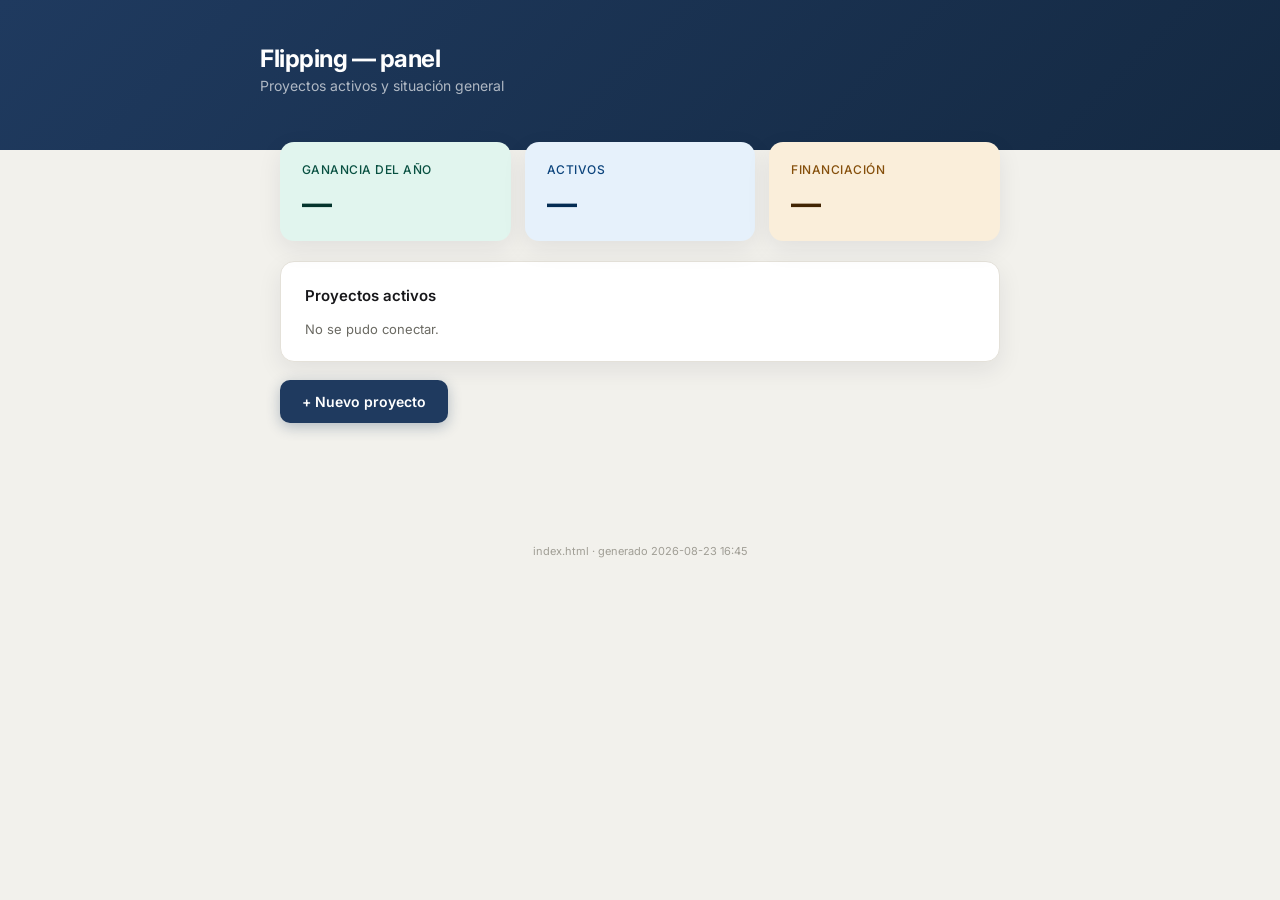
==== commit 3623ec8a: "Add files via upload" ====
--- a/index.html
+++ b/index.html
@@ -506,6 +506,6 @@
     if (e.target === this) this.classList.remove('show');
   });
 </script>
-<p style="text-align:center;color:var(--text-muted, #9aa4b2);font-size:11px;padding:20px 0 30px">v2026-08-23-1 · index.html</p>
+<p style="text-align:center;color:var(--text-muted, #9aa4b2);font-size:11px;padding:20px 0 30px">index.html · generado 2026-08-23 16:45</p>
 </body>
 </html>
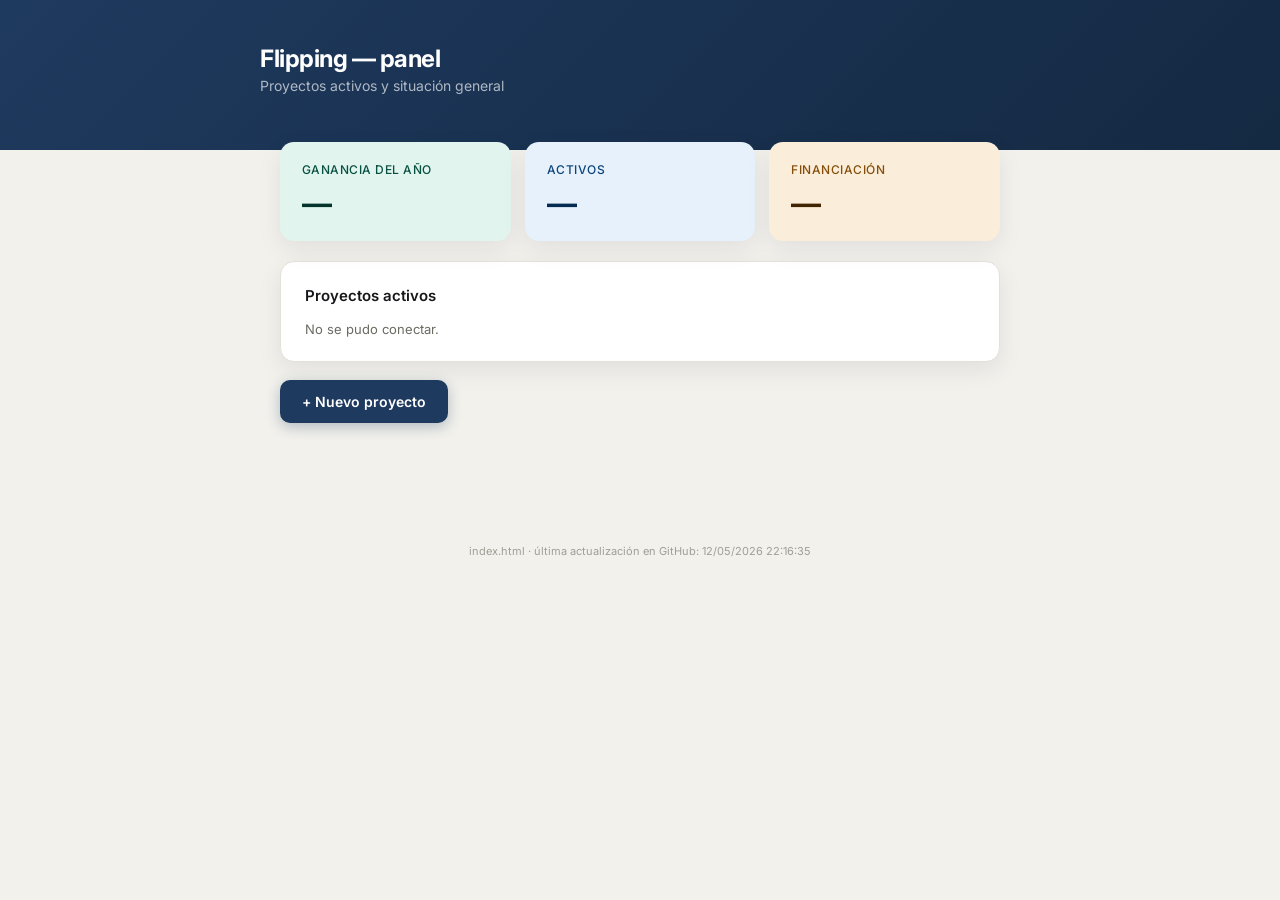
==== commit 631c3d7d: "Add files via upload" ====
--- a/index.html
+++ b/index.html
@@ -506,6 +506,7 @@
     if (e.target === this) this.classList.remove('show');
   });
 </script>
-<p style="text-align:center;color:var(--text-muted, #9aa4b2);font-size:11px;padding:20px 0 30px">index.html · generado 2026-08-23 16:45</p>
+<p style="text-align:center;color:var(--text-muted, #9aa4b2);font-size:11px;padding:20px 0 30px">index.html · última actualización en GitHub: <span id="fecha-archivo"></span></p>
+<script>document.getElementById('fecha-archivo').textContent = document.lastModified;</script>
 </body>
 </html>
